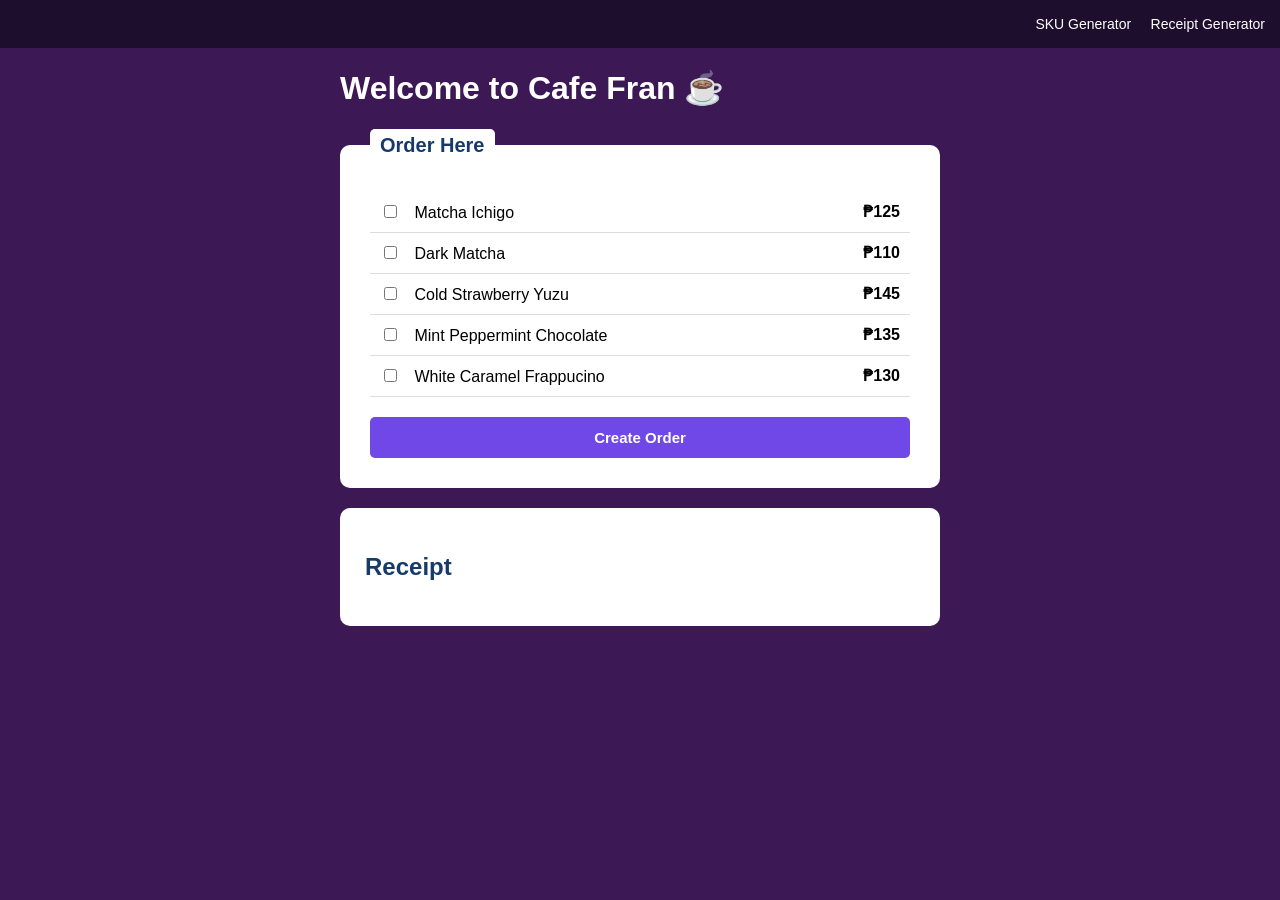
==== index.html @ 58b1965a "Add files via upload" ====
<!DOCTYPE html>
<html lang="en">
<head>
    <meta charset="UTF-8">
    <meta name="viewport" content="width=device-width, initial-scale=1.0">
    <link rel="stylesheet" href="https://pyscript.net/releases/2026.7.3/core.css" />
    <script type="module" src="https://pyscript.net/releases/2026.7.3/core.js"></script>
    <link rel="stylesheet" href="style.css">
    <title>Q1 ICT Project</title>

</head>
<body>

        <!-- Navigation Bar -->
    <nav>
        <div class="nav-links">
            <a href="sku.html">SKU Generator</a>
            <a href="index.html" class="active">Receipt Generator</a>
        </div>
    </nav>

    <div class="container">

            <h1>Welcome to Cafe Fran ☕</h1>

            <fieldset>
                <legend>Order Here</legend>

                <div class="menu-item">
                    <input type="checkbox" id="item1" value="125">
                    <label for="item1">Matcha Ichigo</label>
                    <span>₱125</span>
                </div>

                <div class="menu-item">
                    <input type="checkbox" id="item2" value="110">
                    <label for="item2">Dark Matcha</label>
                    <span>₱110</span>
                </div>

                <div class="menu-item">
                    <input type="checkbox" id="item3" value="145">
                    <label for="item3">Cold Strawberry Yuzu</label>
                    <span>₱145</span>
                </div>

                <div class="menu-item">
                    <input type="checkbox" id="item4" value="135">
                    <label for="item4">Mint Peppermint Chocolate</label>
                    <span>₱135</span>
                </div>

                <div class="menu-item">
                    <input type="checkbox" id="item5" value="130">
                    <label for="item5">White Caramel Frappucino</label>
                    <span>₱130</span>
                </div>

                <button type="button" py-click="create_order">
                    Create Order
                </button>

            </fieldset>

            <section class="receipt">
                <h2>Receipt</h2>

                <div id="show"></div>
            </section>

        </div>

    </main>

    <script type="py" src="main.py"></script>

</body>
</html>
---- style.css ----
body {
    margin: 0;
    font-family: Copperplate, sans-serif;
    background-color: #3c1855;
}


/* Navigation Bar */

nav {
    background-color: #1e0e2e;
    padding: 15px;
    text-align: right;
}

nav a {
    color: white;
    text-decoration: none;
    margin-left: 15px;
    font-size: 14px;
}


/* Main Content */

main {
    text-align: center;
    padding: 40px;
}

.container {
    width: 600px;
    margin: auto;
}


/* Title */

h1 {
    color: white;
    font-size: 32px;
}

.subtitle {
    color: white;
    font-size: 18px;
}


/* Order Box */

fieldset {
    background-color: white;
    border: none;
    border-radius: 10px;
    padding: 30px;
    text-align: left;
    margin: 0;
}

legend {
    background-color: white;
    padding: 5px 10px;
    border-radius: 5px;
    font-size: 20px;
    font-weight: bold;
    color: #163b6a;
}

/* Menu Items */

.menu-item {
    padding: 10px;
    border-bottom: 1px solid #dddddd;
}

.menu-item label {
    margin-left: 10px;
}

.menu-item span {
    float: right;
    font-weight: bold;
}


/* Button */

button {
    width: 100%;
    padding: 12px;
    margin-top: 20px;

    background-color: #7048e8;
    color: white;

    border: none;
    border-radius: 5px;

    font-size: 15px;
    font-weight: bold;
}


/* Receipt */

.receipt {
    background-color: white;
    margin-top: 20px;
    padding: 25px;
    border-radius: 10px;
    text-align: left;
}

.receipt h2 {
    color: #163b6a;
}

.receipt-line {
    padding: 8px;
}

.receipt-total {
    padding: 10px;
    font-size: 20px;
    font-weight: bold;
}

/* SKU Generator */

.sku-box {
    width: 500px;
    margin: 50px auto;
    background-color: white;
    border-radius: 10px;
}

.sku-header {
    background-color: #5b21e8;
    color: white;
    text-align: center;
    padding: 20px;
}

.sku-header h1 {
    margin: 0;
}

.sku-header h2 {
    margin: 5px;
}

.sku-content {
    padding: 25px;
}

.sku-content label {
    display: block;
    margin-top: 15px;
    margin-bottom: 5px;
    font-weight: bold;
}

.sku-content input,
.sku-content select {
    width: 100%;
    padding: 10px;
}

.sku-content button {
    width: 100%;
    margin-top: 20px;
    padding: 10px;
}

.sku-result {
    text-align: center;
    margin-top: 20px;
    padding-top: 15px;
    border-top: 1px solid #dddddd;
}

#sku-output {
    color: #29145d;
    font-size: 22px;
}


/* Footer */

footer {
    background-color: #280a32;
    color: white;
    text-align: center;
    padding: 15px;
}
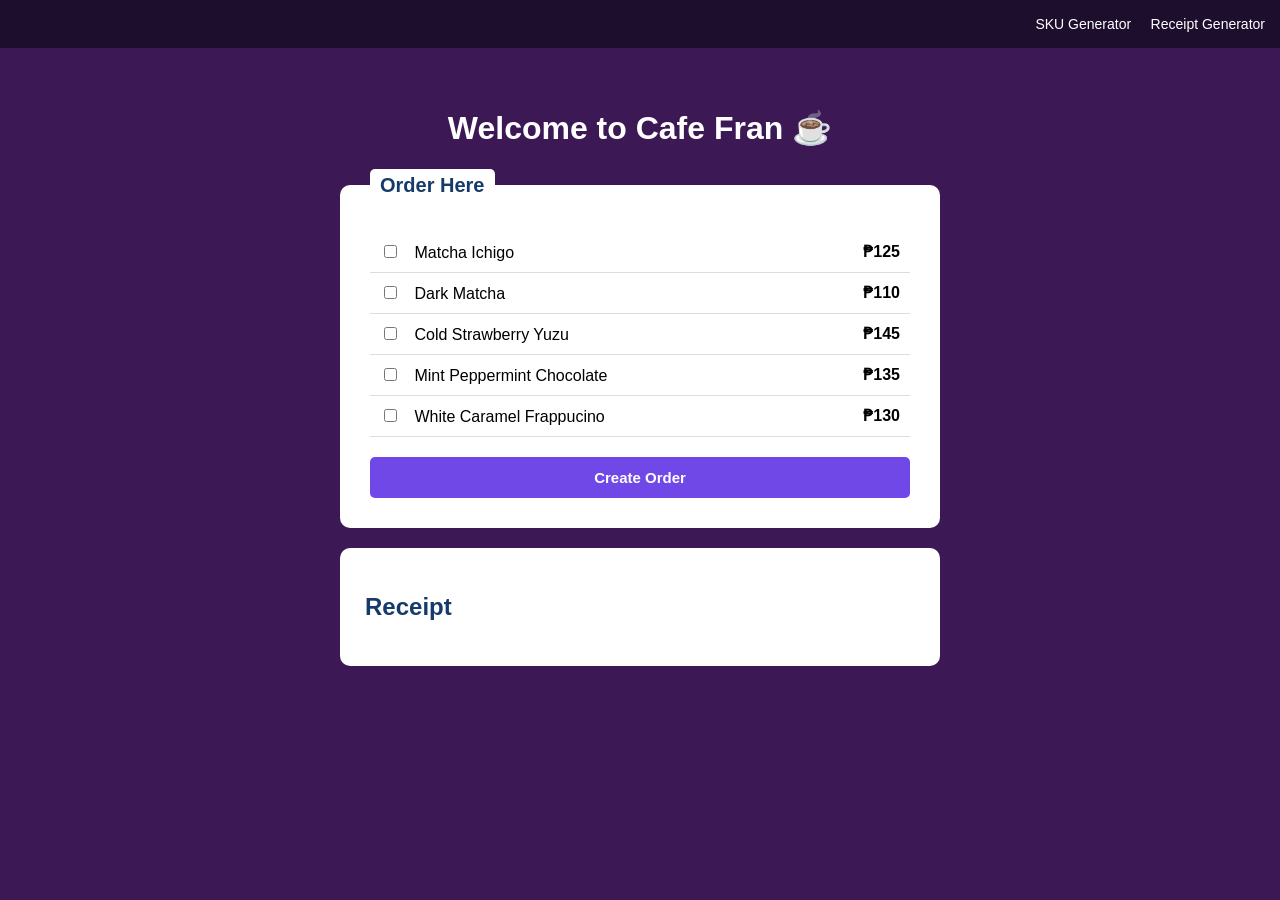
==== commit c09beabe: "Update index.html" ====
--- a/index.html
+++ b/index.html
@@ -18,8 +18,8 @@
             <a href="index.html" class="active">Receipt Generator</a>
         </div>
     </nav>
-
-    <div class="container">
+    <main>
+        <div class="container">
 
             <h1>Welcome to Cafe Fran ☕</h1>
 
@@ -75,4 +75,4 @@
     <script type="py" src="main.py"></script>
 
 </body>
-</html>+</html>
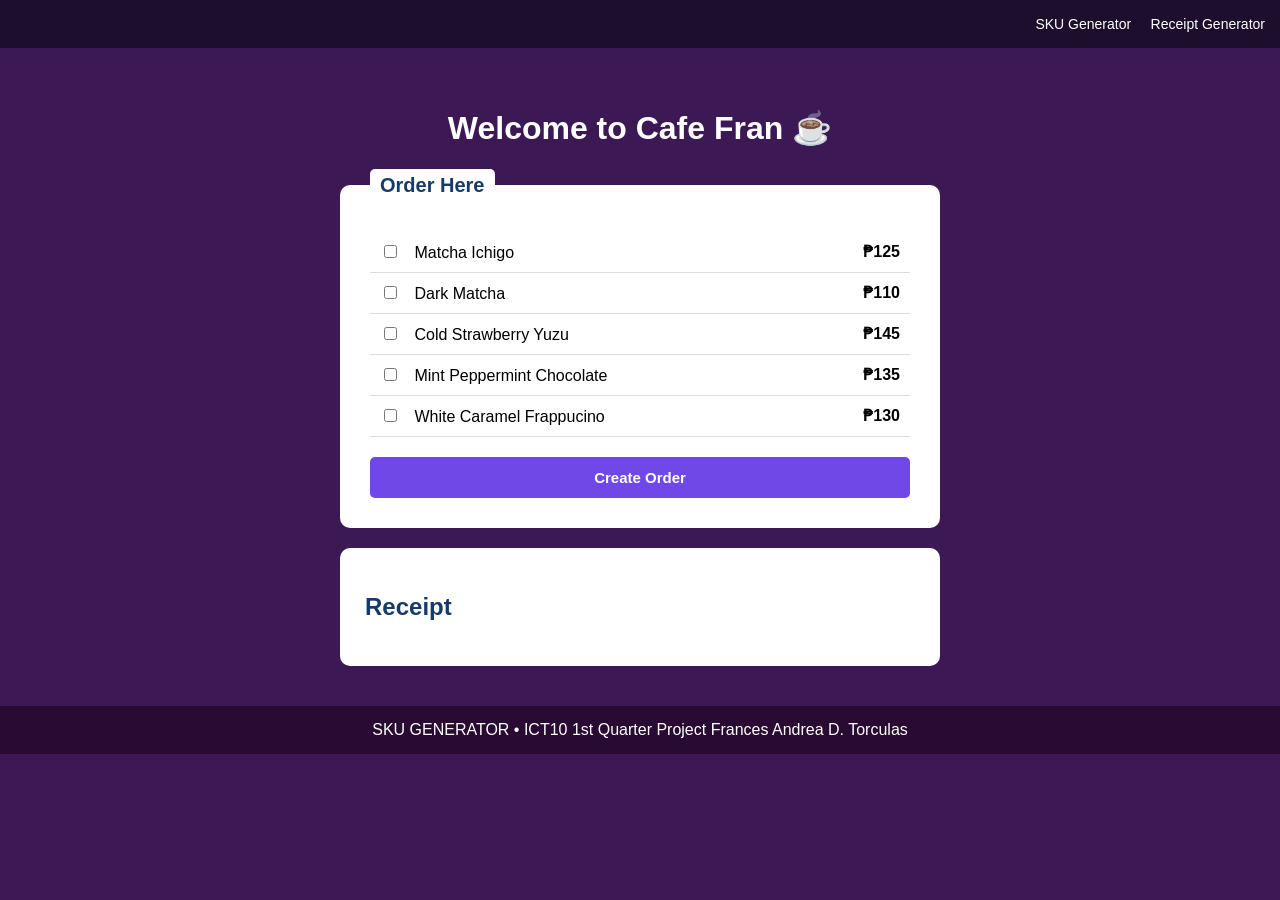
==== commit 29a0ed88: "Added footer!! Added footer with project details." ====
--- a/index.html
+++ b/index.html
@@ -18,6 +18,7 @@
             <a href="index.html" class="active">Receipt Generator</a>
         </div>
     </nav>
+    <!-- main is the main content of my page!!  -->
     <main>
         <div class="container">
 
@@ -72,6 +73,11 @@
 
     </main>
 
+     <footer>
+        SKU GENERATOR • ICT10 1st Quarter Project
+        Frances Andrea D. Torculas
+    </footer>
+
     <script type="py" src="main.py"></script>
 
 </body>
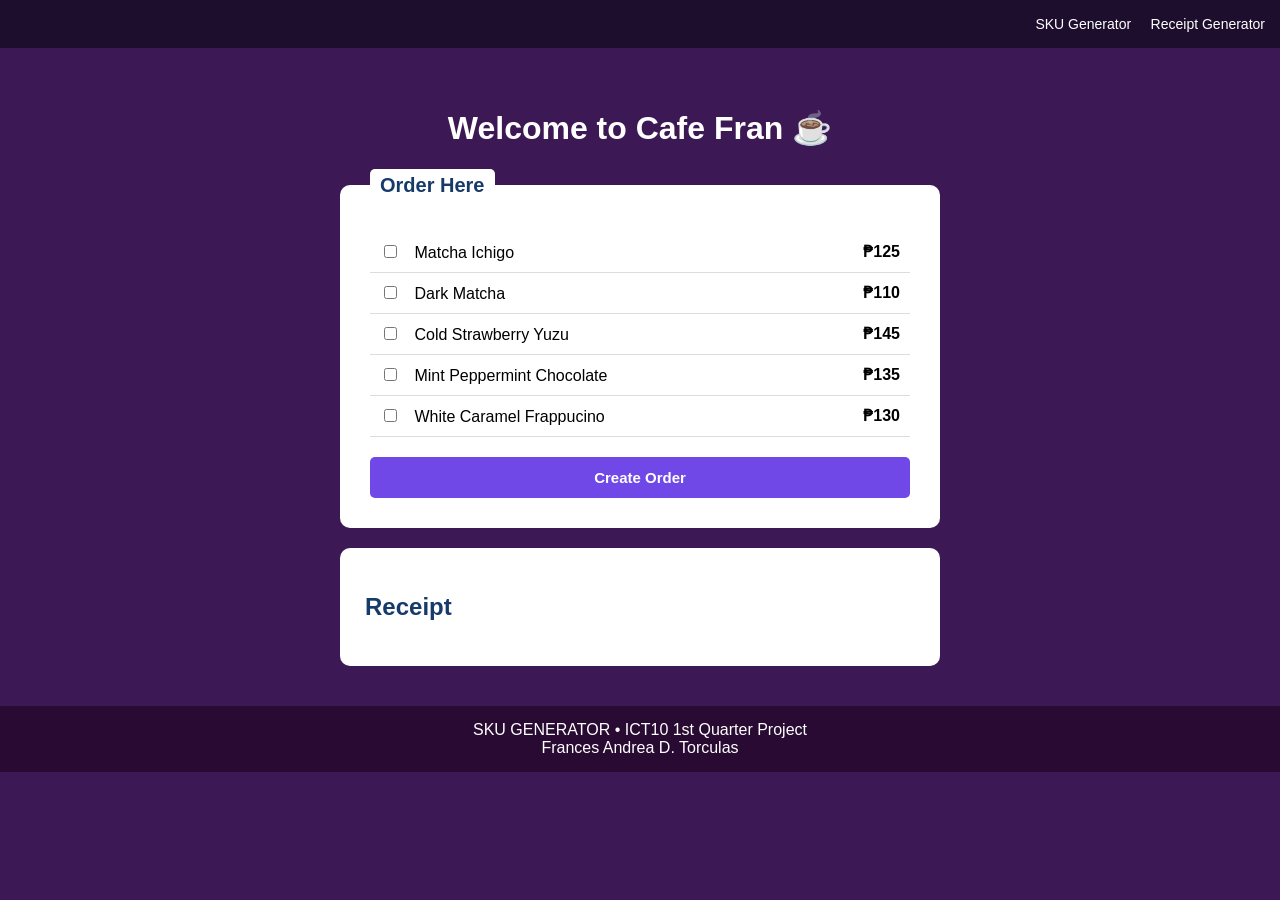
==== commit 2feeb9fd: "added footer" ====
--- a/index.html
+++ b/index.html
@@ -74,7 +74,8 @@
     </main>
 
      <footer>
-        SKU GENERATOR • ICT10 1st Quarter Project
+        SKU GENERATOR • ICT10 1st Quarter Project<br>
+        
         Frances Andrea D. Torculas
     </footer>
 
